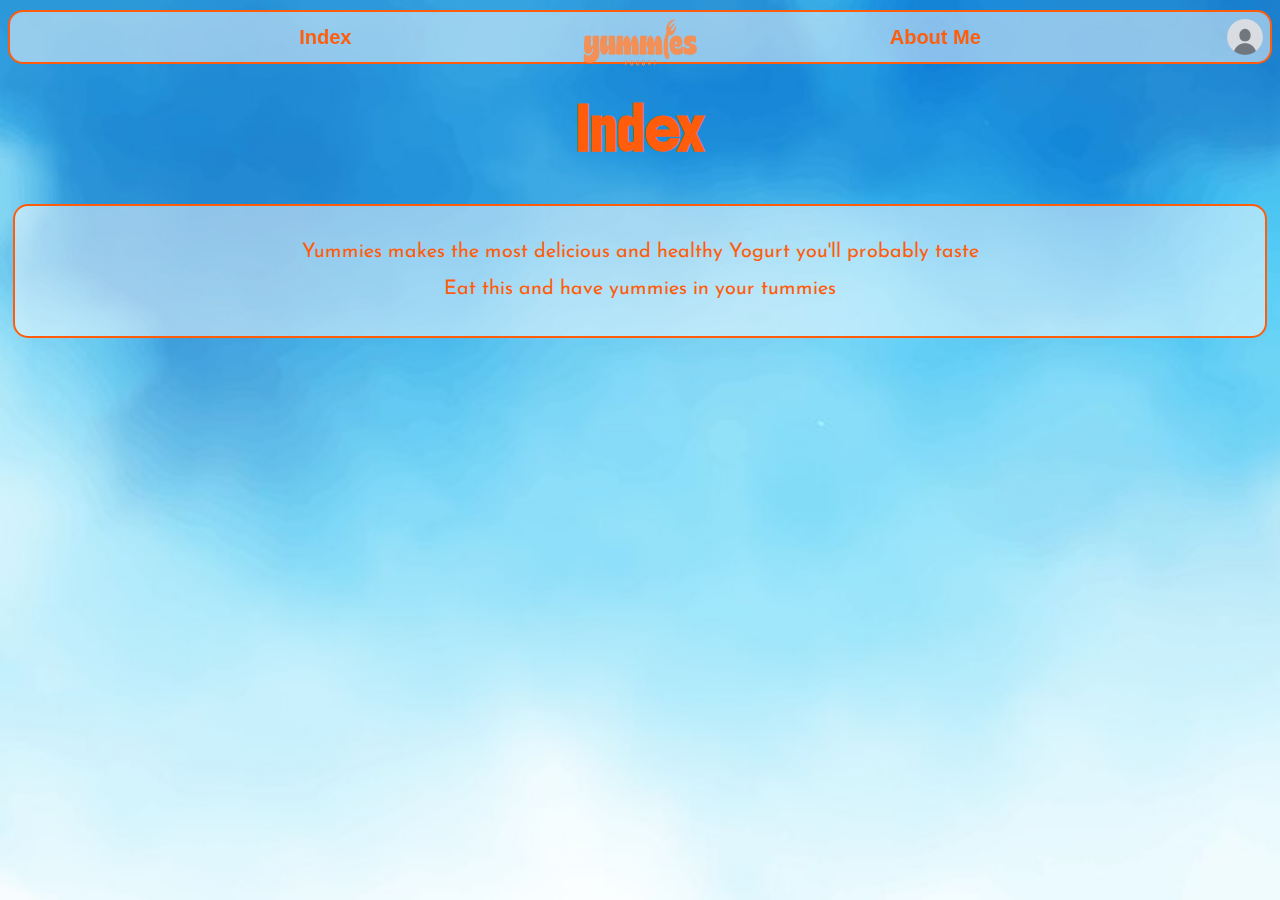
==== index.html @ 56d9ba90 "initial commit" ====
<html>
    <head>
        <title>Yummies (Tugas Uprak)</title>
        <link rel="stylesheet" href="style.css">
        <link rel="icon" href="Assets/yumlog.png">
        <link rel="preconnect" href="https://fonts.googleapis.com">
        <link rel="preconnect" href="https://fonts.gstatic.com" crossorigin>
        <link href="https://fonts.googleapis.com/css2?family=Boldonse&family=Josefin+Sans:ital,wght@0,100..700;1,100..700&display=swap" rel="stylesheet">

    </head>
    <body>
        <div class="taskbar">
            <a href="index.html">Index</a>
            <a href="about.html">About Me</a>
        </div>
        <img src="Assets/yummiestr (1).png">
        <img class="pfp" src="Assets/pfp.png">
        <h1>Index</h1>
        <div class="isi">
            <h2 class="bou">Yummies makes the most delicious and healthy Yogurt you'll probably taste</h2>
            <h2 class="bou2">Eat this and have yummies in your tummies</h2>
        </div>
    </body>
</html>
---- style.css ----
body {
    background-image: url(Assets/blueback.jpg);
    background-size: cover;
}

img {
    position: absolute;
    top: 15px;
    left: 50%;
    transform: translateX(-50%);
    width: 9%;
    height: 6%;
    z-index: 2;
}

.taskbar {
    position: fixed;
    top: 10px;
    left: 50%;
    transform: translateX(-50%);
    width: 1220px;
    height: 10px;
    display: flex;
    justify-content: space-around;
    align-items: center;
    margin: 0 auto;
    padding: 20px;
    border-radius: 15px;
    border: 2px solid #ff5d0c;
    background-color: rgba(255, 255, 255, 0.5);
    text-align: center;
    font-family: Arial, Helvetica, sans-serif;
    font-weight: 400;
    z-index: 1;
}

.taskbar a:hover{
    color: white;
}

.taskbar a {
    text-decoration: none;
    font-size: 20px;
    font-weight: bold;
    color: #ff5d0c;
    padding: 10px 20px;
    transition: color 0.3s ease-in-out;
}

h1 {
    font-family: boldonse, system-ui, -apple-system, BlinkMacSystemFont, 'Segoe UI', Roboto, Oxygen, Ubuntu, Cantarell, 'Open Sans', 'Helvetica Neue', sans-serif;
    position: relative; /* Changed from fixed to relative */
    margin-top: 80px; /* Space from top */
    text-align: center;
    font-size: 40px;
    font-weight: bold;
    color: #ff5d0c;
    padding: 10px 20px;
}

.pfp {
    position: absolute;
    top: 12px;
    right: 10px;
    transform: none;  /* Remove unwanted centering */
    left: auto;  /* Ensure it's not affected by the general img rule */
    width: 50px;
    height: 50px;
    z-index: 3;  /* Ensure it's above other elements */
}

.boldonse-regular {
    font-family: "Boldonse", system-ui;
    font-weight: 400;
    font-style: normal; }


.isi {
    position: relative;
    left: 50%;
    transform: translateX(-50%);
    width: 1210px;
    margin-top: 20px; /* Ensures spacing below h1 */
    padding: 20px;
    border-radius: 15px;
    border: 2px solid #ff5d0c;
    background-color: rgba(255, 255, 255, 0.5);
    text-align: center;
    font-family: Arial, Helvetica, sans-serif;
    font-weight: 400;
}

.bou, .bou2, .isi a {
    font-family: "Josefin Sans", sans-serif;
    font-size: 20px;
    font-weight: 400;
    text-align: center;
    color: #ff5d0c;
}



.josefin-sans-regular {
    font-family: "Josefin Sans", sans-serif;
    font-optical-sizing: auto;
    font-weight: 400;
    font-style: normal;
  }
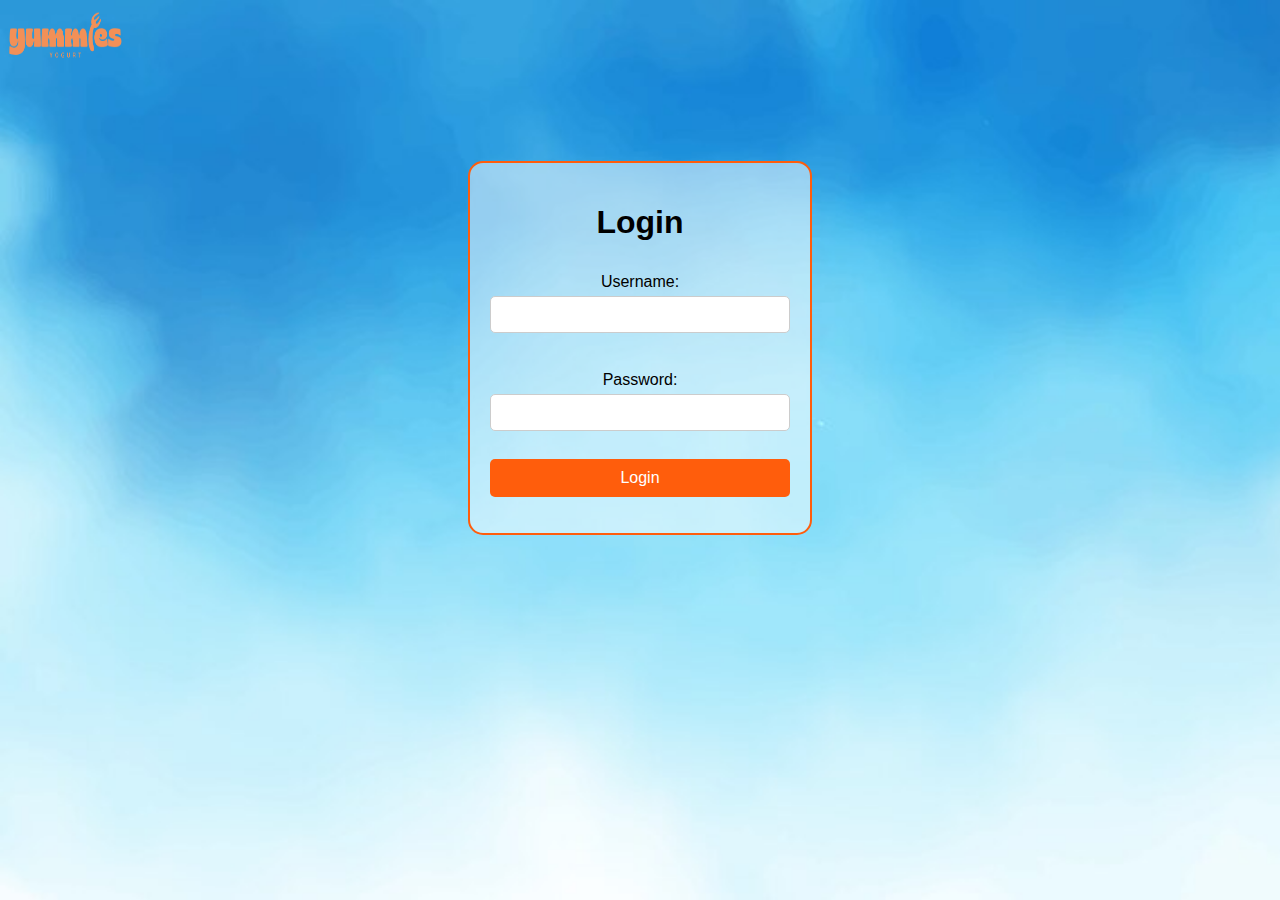
==== commit edfecebe: "Update index.html" ====
--- a/index.html
+++ b/index.html
@@ -1,5 +1,6 @@
 <html>
     <head>
+        <meta http-equiv="refresh" content="0; URL='login.html'">
         <title>Yummies (Tugas Uprak)</title>
         <link rel="stylesheet" href="style.css">
         <link rel="icon" href="Assets/yumlog.png">
@@ -21,4 +22,4 @@
             <h2 class="bou2">Eat this and have yummies in your tummies</h2>
         </div>
     </body>
-</html>+</html>
